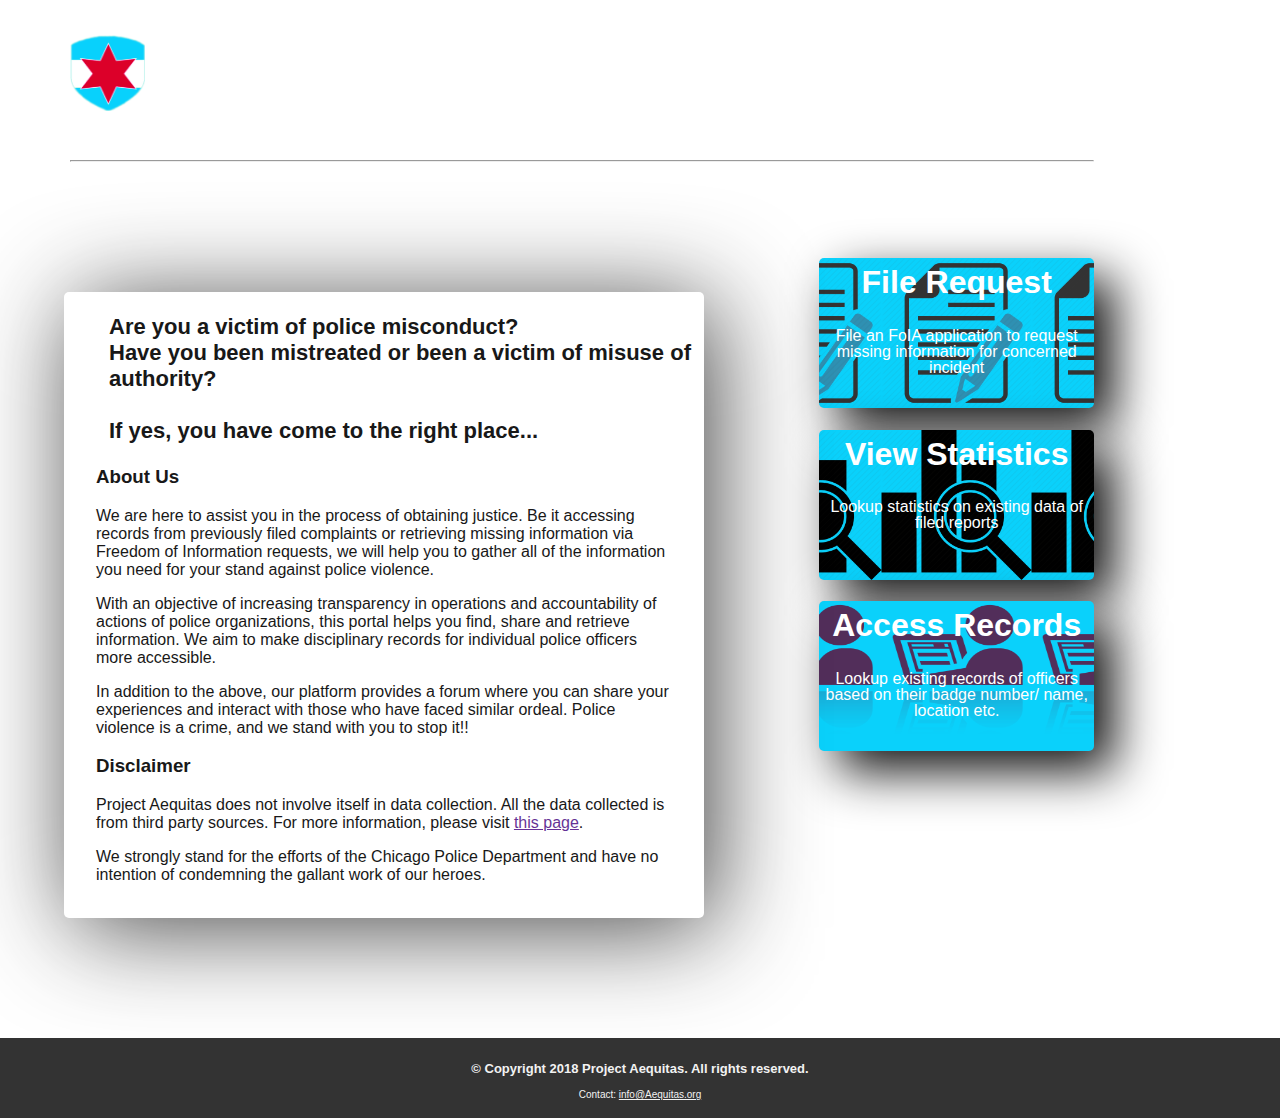
==== index.html @ 1deaa991 "Updated bgcolor and homepage styling Merge branch 'master' of github.com:prachu95/hci330project" ====
<html>
<head>
  <title>Project Aequitas</title>
  <link rel="stylesheet" type="text/css" href="common.css"/>
  <link rel="icon" href="image/favicon-16x16.png">
</head>
<!-- <body style="background-color: #157E8A"> -->
  <body>

  <div class="title-area">
   <img class="title-logo" src="image/logo.png" alt="Home">
   <div class="title-text"><strong>&nbsp;&nbsp;Project Aequitas</strong></div><hr>
 </div>

 <div class="about">
   <p style="font-size: 22px; margin-left: 45px;"><strong>
   Are you a victim of police misconduct? <br>
 Have you been mistreated or been a victim of misuse of authority?<br><br>
 If yes, you have come to the right place...  </strong></p>
   <h3 id="about-text"> About Us </h3>
   <p id="about-text">
    We are here to assist you in the process of obtaining justice. Be it accessing records from previously filed complaints
	or retrieving missing information via Freedom of Information requests, we will help you to gather all of the information you need
	for your stand against police violence.
  </p>
  <p id="about-text">
  With an objective of increasing transparency in operations and accountability of actions of police organizations,
  this portal helps you find, share and retrieve information. We aim to make disciplinary records for individual police officers more accessible.</p>
  <p id="about-text">
    In addition to the above, our platform provides a forum where you can share your experiences and interact
	with those who have faced similar ordeal. Police violence is a crime, and we stand with you to stop it!!
  </p>
  <h3 id="about-text"> Disclaimer </h3>
  <p id="about-text">
    Project Aequitas does not involve itself in data collection. All the data collected is from third party sources. For more information,
	please visit <a href="">this page</a>. </p>
    <p id="about-text">
      We strongly stand for the efforts of the Chicago Police Department and have no intention of condemning the gallant work of our heroes.
    </p><br>
  </div>

  <div class="button-wrapper">

   <a id="button-link" href="FoIA_page.html">
     <div class="buttons" id="file_req" ><h1>File Request</h1>
       <p id="button-text" >File an FoIA application to request missing information for concerned incident</p>
     </div></a>


     <a id="button-link" href="stats.html" >
       <div class="buttons" id="view_stats"><h1>View Statistics</h1>
        <p id="button-text">Lookup statistics on existing data of filed reports</p>
      </div></a>
      <a id="button-link" href="search_page.html">
       <div class="buttons" id="access_rec">

        <h1>Access Records</h1>
        <p id="button-text"> Lookup existing records of officers based on their badge number/ name, location etc.</p>

      </div></a>


    </div>

    <div class="bottom-space"></div>

    <div class="footer-wrapper">
      <div class="footer-text">
       <p style="font-size: 13;"><b>© Copyright 2018 Project Aequitas. All rights reserved.</b></p>
       <p style="font-size: 10;">Contact: <a href="" style="color:#f2f2f2;">info@Aequitas.org</a></p>
       <!-- <p>Kashish Goyal, Spensor Simon, Cameron Roberts, Prashanth Tirupachur Vasanthakrishnan</p> -->
     </div>
   </div>


 </body>
 </html>
---- common.css ----
/*

	Header Styling

*/

body {
	margin: 0;
	position: relative;
	font-family: Arial, Helvetica, sans-serif;
	padding-bottom: 200;
	/*background-image: url("image/chi.jpg");*/
	background-repeat: no-repeat;
	background-position: 50% 30%;
    background-size: 600px 400px;;

}

#page_title {
	font-size: 50;
	margin: 20px 10px;
}

#page_body {
	padding-top: 20;
	padding-left: 15;
	width: 80%;
	margin: auto;
}


/*

	nav-bar styling

*/
.topnav {
	overflow: hidden;
	background-color: #333;
	text-decoration: none;
}

.topnav a {
	float: left;
	color: #f2f2f2;
	text-align: center;
	padding-top: 15px;
	padding-bottom: 5px;
	padding-left: 15px;
	padding-right: 15px;
	float: right;
	text-decoration: none;
	font-size: 17px;
}

.topnav a:hover {
	background-color: #ddd;
	color: black;
}

.topnav a.active {
	background-color: #4CAF50;
	color: white;
}

/*

	footer styling

*/


.footer-wrapper {
	position: absolute;
	right: 0;
	bottom: 0;
	left: 0;
	width: 100%;
	height: 10;
	padding-bottom: 70;
	text-align: center;
	color: #f2f2f2;
	background-color: #333;
	text-decoration-color: white;
}

.footer-text {
	padding-top: 10;
}

/*

	home_page Styling

*/

.title-area {
	display: block;
	width: 80%;
	margin-left: auto;
	margin-right: auto;
	float: left;
	font-size: 60;
	padding-left: 70;
	padding-top: 30;
}

.title-logo {
	display: inline;
	width: 75px;
	height: 76px;
	margin: 5px auto;
}

.title-text {
	display: inline;
  color: white;
	line-height: 100%;
  text-shadow: 20px;
  /*text-decoration-color: white;*/
}

.about {
	display: inline-block;
	float: left;
	width: 50%;
	margin-left: 5%;
	margin-top: 100;
	box-shadow: 10px 10px 100px #333;
	border-radius: 5px;
  background-color: #fff;
  opacity: 0.9;
}

#about-text {
	margin-left: 5%;
	margin-right: 5%;
}

.button-wrapper {
	padding-top: 45;
	display: inline;
	float: right;
	width: 40%;
}

.buttons {
	text-decoration: none;
	width: 275;
	height: 150;
	color: white;
	box-shadow: 0 0 4px #ccc;
	border-radius: 5px;
    background-color: #0AD1FB;
	text-align: center;
	margin-left: 10%;
	line-height: 300%;
	justify-content: space-between;
  box-shadow: 20px 20px 50px #111;

}

#access_rec{
	background-image: url("image/access_rec.png");
	background-position: center;
	background-size: 150px 150px;
	text-decoration: none;
}

#view_stats{
	background-image: url("image/view_stats.png");
	background-position: center;
	background-size: 150px 150px;
	text-decoration: none;
}

#file_req{
	background-image: url("image/file_req.png");
	background-position: center;
	background-size: 150px 150px;
	text-decoration: none;
}


.buttons:hover {
	font-weight: bold;
	background-color: #157E8A;
	box-shadow: 0 0 7px #ccc;

}

#button-link {
	text-decoration: none;
}

#button-text {
	display: inline;
	line-height: 1;
}

.bottom-space {
	display: inline-block;
	width: 90%;
	height: 0;
}



/*

	FoIA page styling

*/
.FoIA_info {
	padding-left: 20px;
	padding-bottom: 40px;
	width: 80%;
}

input[type=text], select {
    width: 60%;
    padding: 12px 20px;
    margin: 8px 0;
    display: block;
    border: 1px solid #ccc;
    border-radius: 4px;
    box-sizing: border-box;
}

input[type=submit] {
    width: 35%;
	font-weight: bold;
    background-color: #157E8A;
    color: white;
    padding: 14px 20px;
    border: none;
    border-radius: 4px;
    cursor: pointer;
	display: inline;
}

input[type=submit]:hover {
    background-color: #0AD1FB;
}

textarea {
	width: 90%;
	height: 16%;
    padding: 12px 20px;
    margin: 8px 0;
    display: block;
    border: 1px solid #ccc;
    border-radius: 4px;
    box-sizing: border-box;
}

.form_area {
	width: 80%;
	display: block;
	margin-left: auto;
	margin-right: auto;
	padding-bottom: 40;
	box-shadow: 0 0 4px #ccc;
	border-radius: 5px;
    background-color: #f2f2f2;
    opacity: 0.9;
}

.form_region {
	vertical-align: top;
	width: 40%;
	display: inline-block;
    padding: 20px;
}

.submit_area {
	padding-top: 50;
	padding-bottom: 50;
	text-align: center;
}

.submit_button {
    width: 35%;
	text-decoration: none;
	font-weight: bold;
    background-color: #157E8A;
    color: white;
    padding: 14px 120px;
    border: none;
    border-radius: 4px;
    cursor: pointer;
	display: inline;
}

.submit_button:hover {
    background-color: #0AD1FB;
}

#home_nav {
	float: left;
	color: #f2f2f2;
	line-height: 20px;
	text-align: center;
	font-size: 17px;
	text-decoration: none;
}

#confirm_text {
	text-align: center;
	padding-top:  50;
}


/*

	search_page Styling

*/

.search_region{
	display: inline-block;

}


#search_box_entry{
	float: left;
	width: 225px;
	margin: 25px;
	height: 40px;
}


#drop_down{
	float: right;
	width: 250px;
	margin: 18px 25px;
}

#add_and_search{
	margin: 30px;
}


/*

	results_page Styling

*/

.search-title {
	width: 90%;
	margin: auto;
}

.results_table {
	width: 90%;
	margin-left: auto;
	margin-right: auto;
}

#initial_results {
	width: 100%;
	border-collapse: collapse;
}

#initial_results td {
	border: 1px solid black;
	padding: 5px;
	cursor: pointer;
}

#initial_results th {
	border: 1px solid black;
	padding: 5px;
}

#initial_results tr:nth-child(even) {background-color: #f2f2f2;}
#initial_results tr:nth-child(odd) {background-color: #e2e2e2;}
#initial_results tr:hover {background-color: #ddd;}

#initial_results th {
	padding-top: 10px;
	padding-bottom: 10px;
	background-color: black;
	color: white;
}

#back-text {
	color: white;
	text-align: center;
}

.back-to-results {
	text-decoration: none;
	font-weight: bold;
	font-size: 80%;
    background-color: #157E8A;
	padding: 5 8 5 8;
    border: none;
    border-radius: 4px;
    cursor: pointer;
	display: inline;
}

.back-to-results:hover {
    background-color: #0AD1FB;

}

.result-title {
	padding-left: 40px;
	width: 50%;
}



.result-title h1 {
	color: #157E8A;
	letter-spacing: 1px;
	text-transform: uppercase;
	line-height: 0.5;

}


.subinfo {
	font-size: 85%;
	line-height: 0.3;
}

.total-incidents {
	padding-top: 15px;
	padding-bottom: 10px;
}

.result-incidents {
	display: inline-block;
	float: left;
	margin: 2.5%;
	line-height: 1;
	padding-left: 15px;
	width: 40%;
	padding-bottom: 20px;
	box-shadow: 0 0 4px #ccc;
	border-radius: 5px;
    background-color: #f2f2f2;
    opacity: 0.9;
}

.result-incidents h4 {
	font-size: 20;
}

.comment-section {
	display: inline-block;
	float: right;
	margin: 2.5%;
	line-height: 1;
	padding-left: 15px;
	padding-right: 15;
	width: 40%;
	padding-bottom: 20px;
	box-shadow: 0 0 4px #ccc;
	border-radius: 5px;
    background-color: #f2f2f2;
    opacity: 0.9;
}

.comment-section h4 {
	font-size: 20;
}

#username {
	display: inline;
	font-weight: bold;
}

#comment-text {
	display:inline;
}

#submitted-username {
	display: inline;
	font-weight: bold;
}

#submitted-comment-text {
	display:inline;
}

.comment {
	display: block;
	padding-bottom: 10;
	padding-left: 10;
}

.add-comment {
	padding-top: 20;
}

.submit-comment {
	text-decoration: none;
	color: white;
	font-weight: bold;
    background-color: #157E8A;
	padding: 5 8 5 8;
    border: none;
    border-radius: 4px;
    cursor: pointer;
	text-align: center;
}

.submit-comment:hover {
	background-color: #0AD1FB;
}

.view_incidents_button {
	width: 15%;
	text-decoration: none;
	font-weight: bold;
	font-size: 80%;
    background-color: #157E8A;
    color: white;
    padding: 4px 12px;
    border: none;
    border-radius: 4px;
    cursor: pointer;
	display: inline;
}

.view_incidents_button:hover {
    background-color: #0AD1FB;
}

.latest-incident p {
	line-height: 1;
}

/*  Incidents Results styling  */

.incidents-table {
	float: left;
	width: 50%;
	margin-left: auto;
	margin-right: auto;
	padding-left: 10px;
	padding-top: 20px;
}

#incident-results {
	width: 100%;
	border-collapse: collapse;
}

#incident-results td {
	border: 1px solid black;
	padding: 5px;
	cursor: pointer;
}

#incident-results th {
	border: 1px solid black;
	padding: 5px;
}

#incident-results tr:nth-child(even) {background-color: #f2f2f2;}
#incident-results tr:nth-child(odd) {background-color: #e2e2e2;}
#incident-results tr:hover {background-color: #ddd;}

#incident-results th {
	padding-top: 10px;
	padding-bottom: 10px;
	background-color: black;
	color: white;
}

/*

	stats Styling

*/

.wrapper-even {
	width: 100%;
	height: 400;

}

.wrapper-odd {
	width: 100%;
	height: 400;
	background-color: #f2f2f2;
    opacity: 0.9;
}

#visualization-title {
	padding-top: 20;
	text-align: center;
}

.chart{
  display: inline-block;
  float: left;
  width: 40%;
  margin-left: auto;
  /*background-color: grey;*/
}

.chart-text{
  display: inline-flex;
  text-align: justify;
  padding-right: 60;
  width: 40%;
  float: right;
  font-size: 22px;
  /*margin-top: auto;*/
  /*vertical-align: middle;*/

}


.tile {
  width: 90%;
  height: 400px;
  margin: auto;
  margin-top: 50px;
  display: block;
  box-shadow: 5px 10px 50px #333;
  background-color: #eee  ;
}

.intro-text{
  padding: 50px;
  color: white;
  font-size: 25px;

}
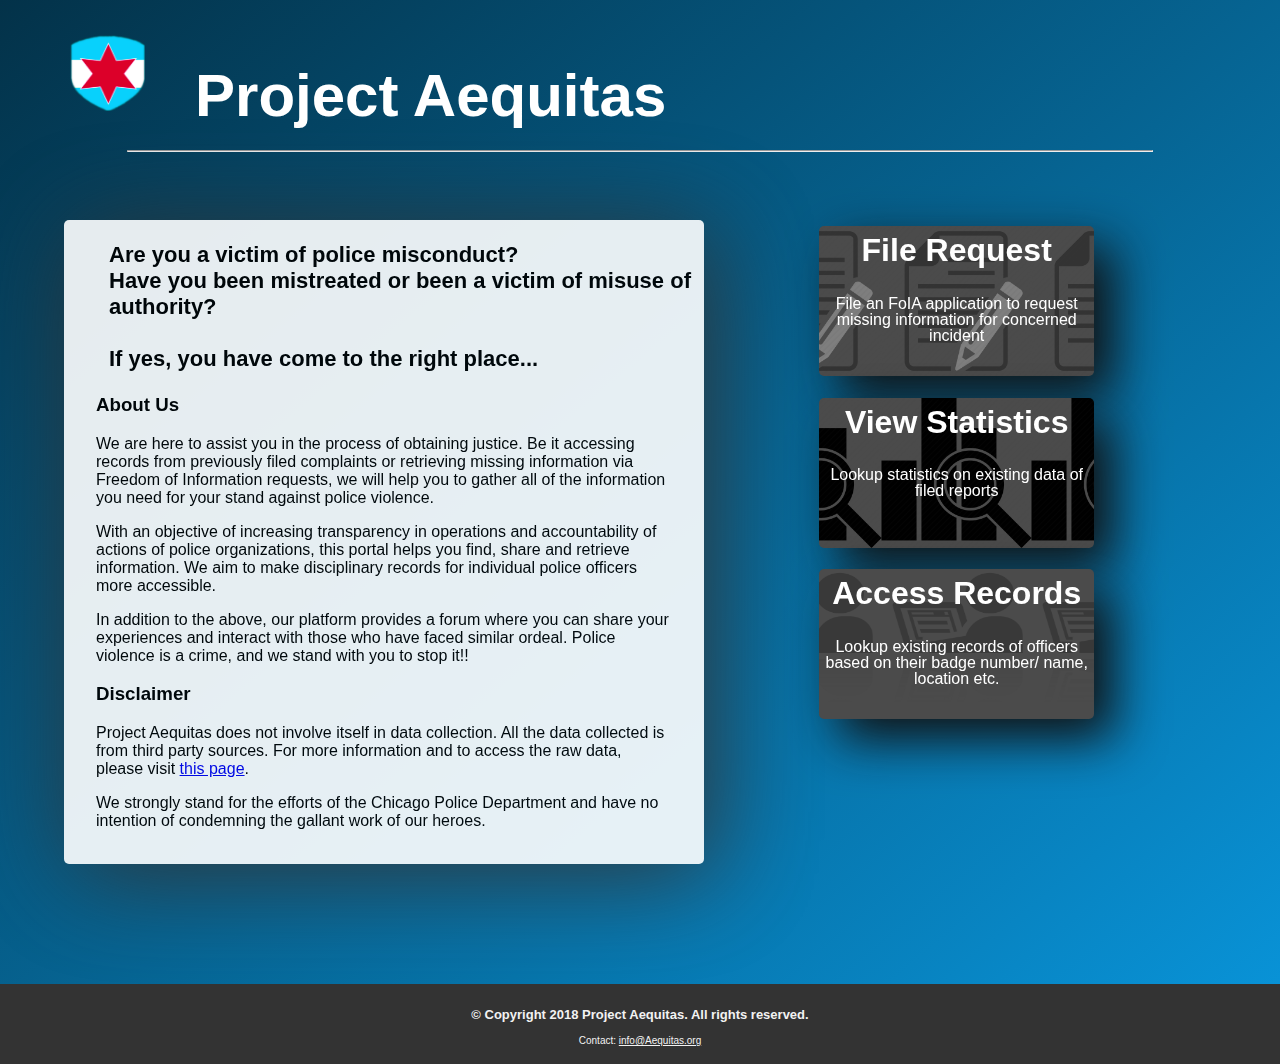
==== commit 13892b77: "Updated" ====
--- a/index.html
+++ b/index.html
@@ -9,8 +9,10 @@
 
   <div class="title-area">
    <img class="title-logo" src="image/logo.png" alt="Home">
-   <div class="title-text"><strong>&nbsp;&nbsp;Project Aequitas</strong></div><hr>
+   <div class="title-text"><strong>&nbsp;&nbsp;Project Aequitas</strong></div>
  </div>
+ <br><br>
+ <hr>
 
  <div class="about">
    <p style="font-size: 22px; margin-left: 45px;"><strong>
@@ -32,8 +34,8 @@
   </p>
   <h3 id="about-text"> Disclaimer </h3>
   <p id="about-text">
-    Project Aequitas does not involve itself in data collection. All the data collected is from third party sources. For more information,
-	please visit <a href="">this page</a>. </p>
+    Project Aequitas does not involve itself in data collection. All the data collected is from third party sources. For more information and to access the raw data,
+	please visit <a href="https://github.com/invinst/chicago-police-data">this page</a>. </p>
     <p id="about-text">
       We strongly stand for the efforts of the Chicago Police Department and have no intention of condemning the gallant work of our heroes.
     </p><br>
--- a/common.css
+++ b/common.css
@@ -9,16 +9,17 @@
 	position: relative;
 	font-family: Arial, Helvetica, sans-serif;
 	padding-bottom: 200;
-	/*background-image: url("image/chi.jpg");*/
-	background-repeat: no-repeat;
-	background-position: 50% 30%;
-    background-size: 600px 400px;;
+  background: linear-gradient(to bottom right, #033249, #0996dc);
+	/*background-repeat: no-repeat;*/
+	/*background-position: 50% 30%;*/
+    /*background-size: 600px 400px;;*/
 
 }
 
 #page_title {
 	font-size: 50;
 	margin: 20px 10px;
+  color: white;
 }
 
 #page_body {
@@ -26,6 +27,7 @@
 	padding-left: 15;
 	width: 80%;
 	margin: auto;
+  color: white;
 }
 
 
@@ -61,6 +63,10 @@
 .topnav a.active {
 	background-color: #4CAF50;
 	color: white;
+}
+
+#header_background{
+	background-color: #DC0028;
 }
 
 /*
@@ -99,6 +105,7 @@
 	width: 80%;
 	margin-left: auto;
 	margin-right: auto;
+  margin-bottom: 20px;
 	float: left;
 	font-size: 60;
 	padding-left: 70;
@@ -125,10 +132,10 @@
 	float: left;
 	width: 50%;
 	margin-left: 5%;
-	margin-top: 100;
+	margin-top: 60;
 	box-shadow: 10px 10px 100px #333;
 	border-radius: 5px;
-  background-color: #fff;
+  background-color: white;
   opacity: 0.9;
 }
 
@@ -151,12 +158,13 @@
 	color: white;
 	box-shadow: 0 0 4px #ccc;
 	border-radius: 5px;
-    background-color: #0AD1FB;
+  background-color: #ff1a1a;
 	text-align: center;
 	margin-left: 10%;
 	line-height: 300%;
 	justify-content: space-between;
   box-shadow: 20px 20px 50px #111;
+  filter:grayscale(100%);
 
 }
 
@@ -184,7 +192,7 @@
 
 .buttons:hover {
 	font-weight: bold;
-	background-color: #157E8A;
+	background-color: #550000;
 	box-shadow: 0 0 7px #ccc;
 
 }
@@ -630,9 +638,19 @@
   background-color: #eee  ;
 }
 
-.intro-text{
+.intro-text p{
   padding: 50px;
+  margin-left: 50px;
   color: white;
-  font-size: 25px;
-
+  font-size: 22px;
+
+}
+
+#stats_hr{
+  width: 80%;
+  margin-left: 100px;
+}
+
+hr{
+  width: 80%;
 }